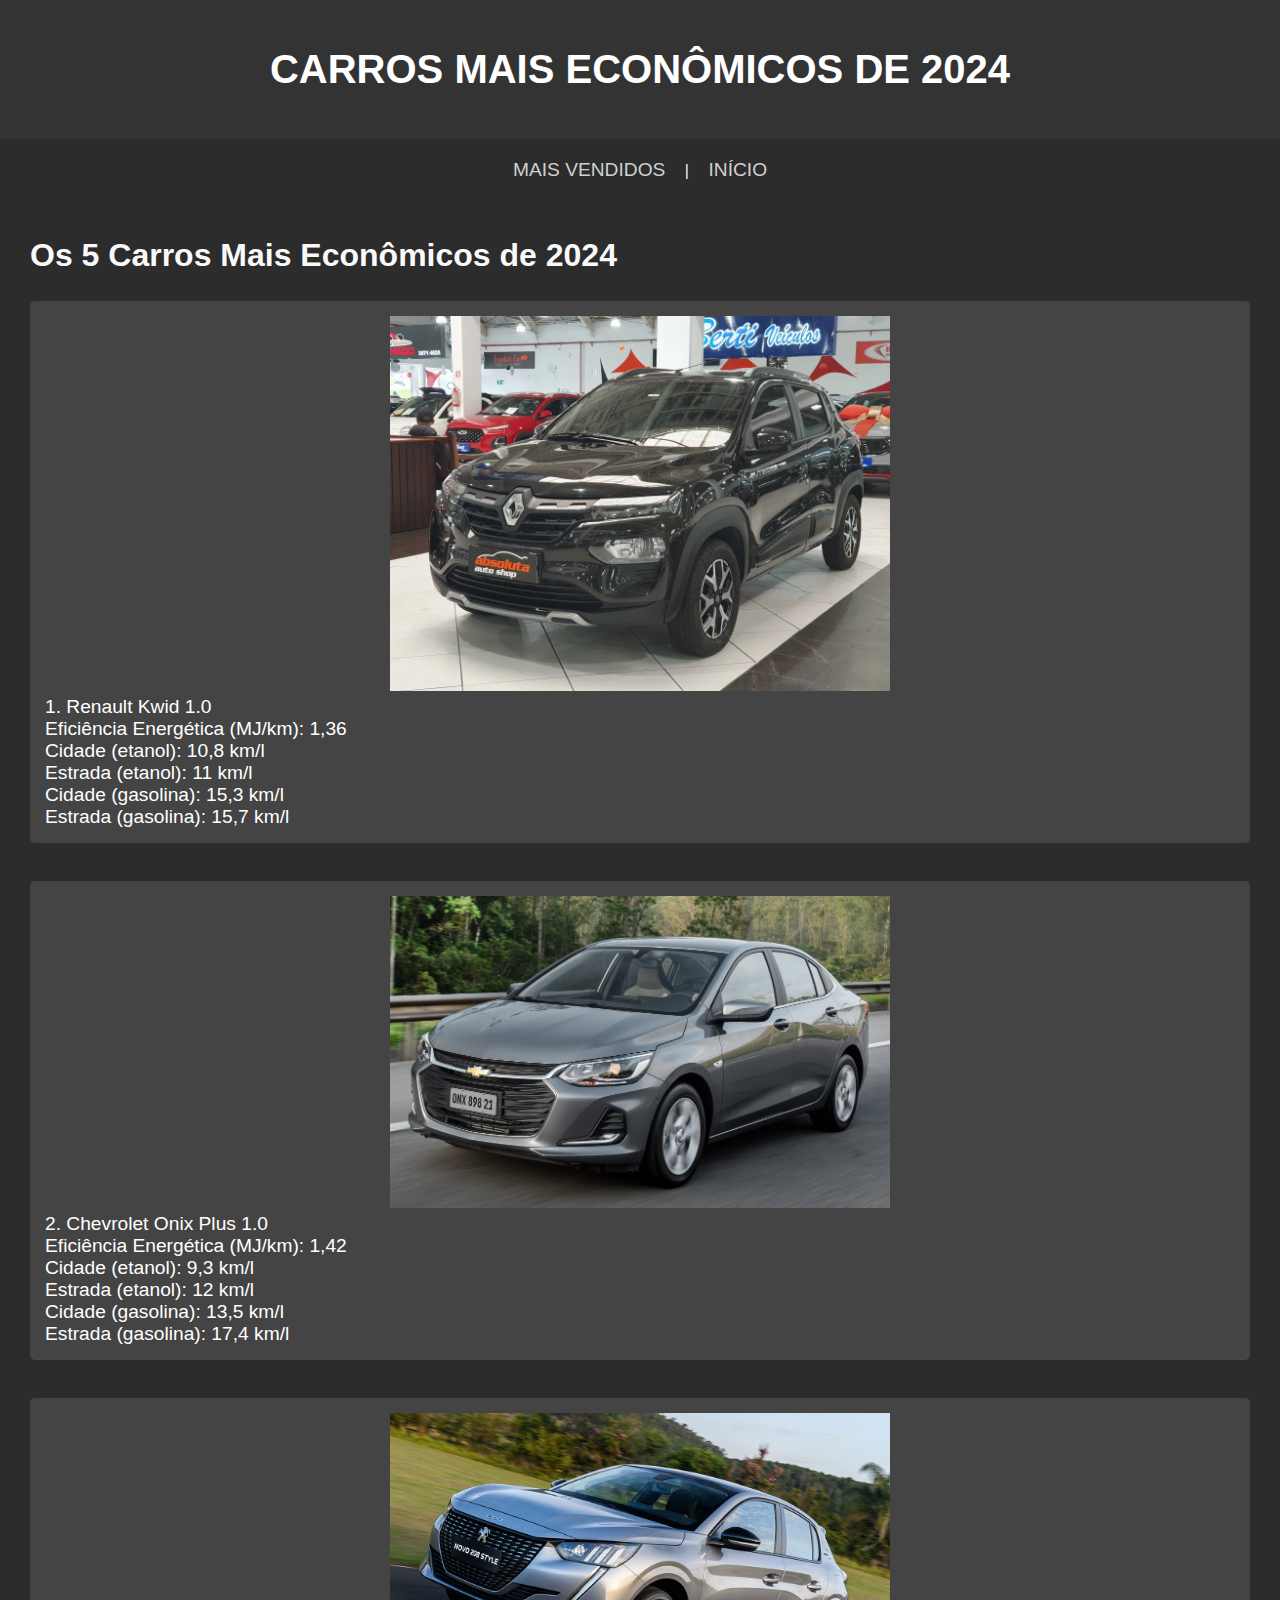
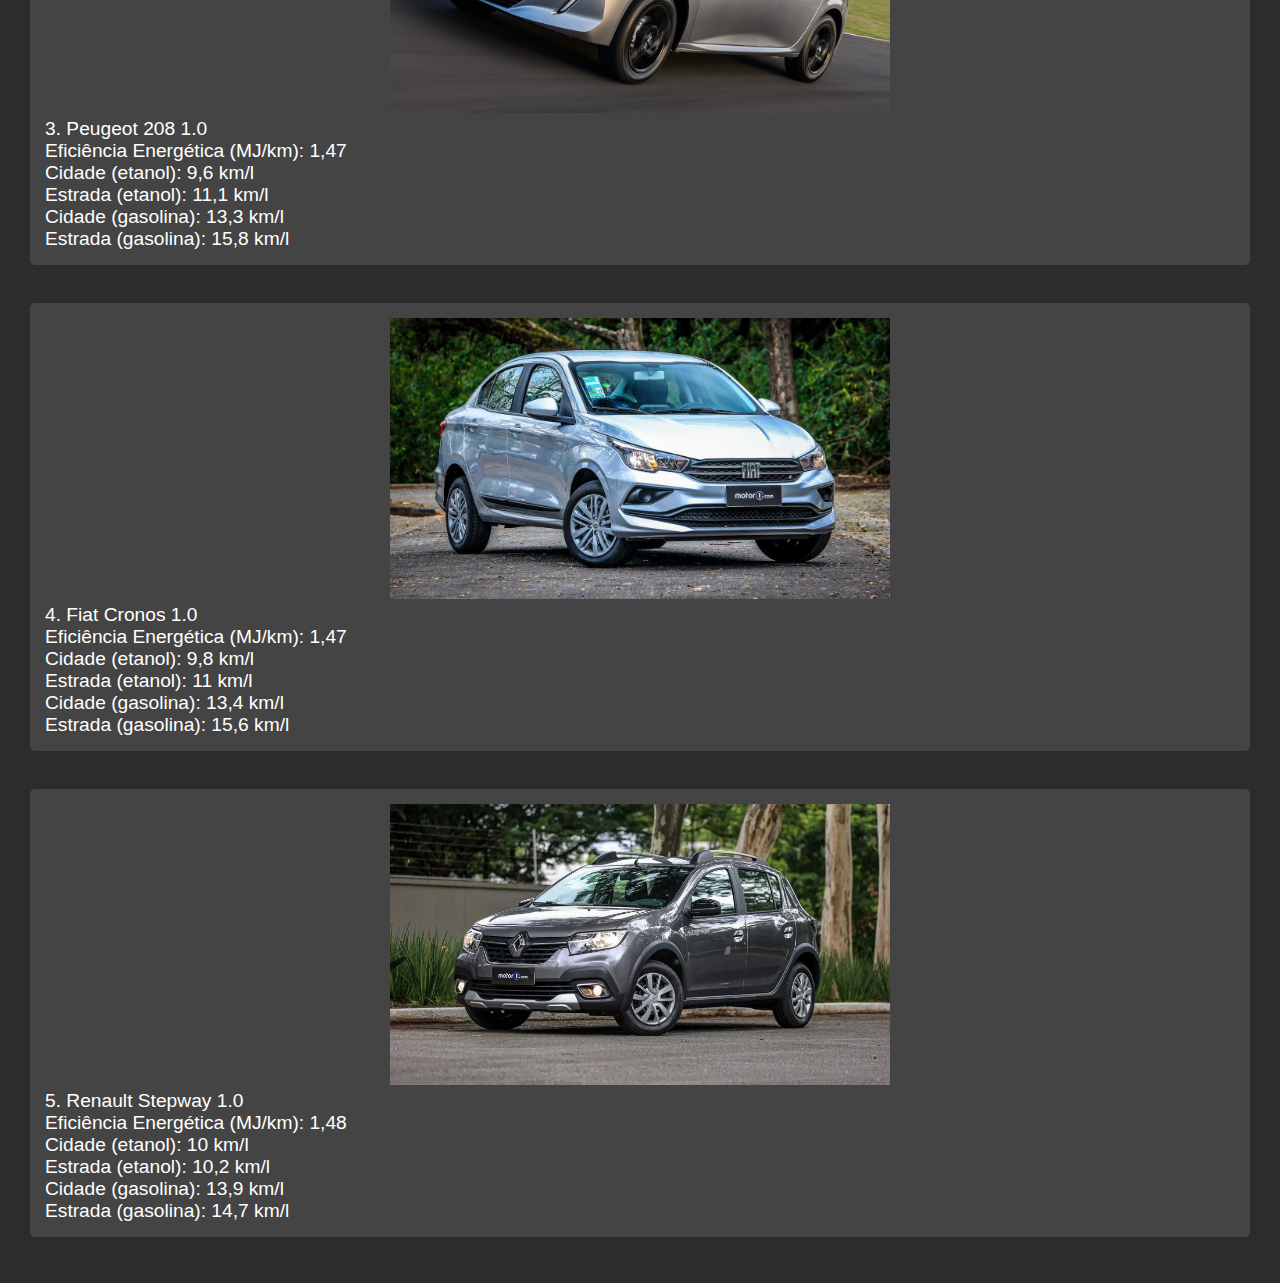
==== eco.html @ e5e627b8 "eco.html" ====
<!DOCTYPE html>
<html lang="en">
<head>
    <meta charset="UTF-8">
    <meta name="viewport" content="width=device-width, initial-scale=1.0">
    <title>CARROS DO MOMENTO</title>
    <style>
        /* Estilos gerais */
        body {
            background-color: #2c2c2c;
            color: #f1f1f1;
            font-family: Arial, sans-serif;
            margin: 0;
            padding: 0;
        }

        /* Estilo do topo */
        .containerTopo {
            background-color: #333;
            padding: 20px;
            text-align: center;
        }

        .containerPaginaTitulo {
            color: #fff;
            font-size: 2.5em;
        }

        /* Menu */
        .menu {
            text-align: center;
            margin-top: 20px;
        }

        .menu .link {
            color: #d1d1d1;
            text-decoration: none;
            font-size: 1.2em;
            margin: 0 15px;
        }

        .menuSeparator {
            color: #f1f1f1;
        }

        /* Estilo da lista de carros econômicos */
        .carrosEconomicos {
            padding: 30px;
            text-align: left;
        }

        .carrosEconomicos h2 {
            color: #f9f9f9;
            font-size: 2em;
        }

        .carrosEconomicos ul {
            list-style-type: none;
            padding: 0;
        }

        .carrosEconomicos ul li {
            background-color: #444;
            margin: 10px 0;
            padding: 15px;
            border-radius: 5px;
            font-size: 1.2em;
            color: #fff;
        }

        /* Centralização da imagem */
        .imagemCentralizada {
            text-align: center;
        }

        .imagemCentralizada img {
            max-width: 100%;
            height: auto;
        }

        /* Rodapé */
        .containerRodape {
            background-color: #333;
            color: #f1f1f1;
            text-align: center;
            padding: 10px;
            position: fixed;
            bottom: 0;
            width: 100%;
        }
    </style>
</head>
<body>
    <header>
        <div class="containerTopo">
            <h1 class="containerPaginaTitulo">CARROS MAIS ECONÔMICOS DE 2024</h1>
        </div>
        <div class="menu">
            <a href=".html" target="_blank" class="link">MAIS VENDIDOS</a>
            <span class="menuSeparator">|</span>
            <a href="html" target="_blank" class="link">INÍCIO</a>
        </div>
    </header>

    <div class="carrosEconomicos">
        <header>
            <h2>Os 5 Carros Mais Econômicos de 2024</h2>
        </header>

        <ul>  
            <li>
                <div class="imagemCentralizada">
                    <img src="kwid.webp" width="500px" height="500px" alt="Renault Kwid">
                </div>
                1. Renault Kwid 1.0<br>
                Eficiência Energética (MJ/km): 1,36<br>
                Cidade (etanol): 10,8 km/l<br>
                Estrada (etanol): 11 km/l<br>
                Cidade (gasolina): 15,3 km/l<br>
                Estrada (gasolina): 15,7 km/l
            </li><br>

            <li>
                <div class="imagemCentralizada">
                    <img src="Oinix.jpg" width="500px" height="500px" alt="Chevrolet Onix">
                </div>
                2. Chevrolet Onix Plus 1.0<br>
                Eficiência Energética (MJ/km): 1,42<br>
                Cidade (etanol): 9,3 km/l<br>
                Estrada (etanol): 12 km/l<br>
                Cidade (gasolina): 13,5 km/l<br>
                Estrada (gasolina): 17,4 km/l
            </li><br>

            <li>
                <div class="imagemCentralizada">
                    <img src="Peugeot.jpg" width="500px" height="500px" alt="Peugeot 208">
                </div>
                3. Peugeot 208 1.0<br>
                Eficiência Energética (MJ/km): 1,47<br>
                Cidade (etanol): 9,6 km/l<br>
                Estrada (etanol): 11,1 km/l<br>
                Cidade (gasolina): 13,3 km/l<br>
                Estrada (gasolina): 15,8 km/l
            </li><br>

            <li>
                <div class="imagemCentralizada">
                    <img src="fiat.jpg" width="500px" height="500px" alt="Fiat Cronos">
                </div>
                4. Fiat Cronos 1.0<br>
                Eficiência Energética (MJ/km): 1,47<br>
                Cidade (etanol): 9,8 km/l<br>
                Estrada (etanol): 11 km/l<br>
                Cidade (gasolina): 13,4 km/l<br>
                Estrada (gasolina): 15,6 km/l
            </li><br>

            <li>
                <div class="imagemCentralizada">
                    <img src="renault.jpg" width="500px" height="500px" alt="Renault Stepway">
                </div>
                5. Renault Stepway 1.0<br>
                Eficiência Energética (MJ/km): 1,48<br>
                Cidade (etanol): 10 km/l<br>
                Estrada (etanol): 10,2 km/l<br>
                Cidade (gasolina): 13,9 km/l<br>
                Estrada (gasolina): 14,7 km/l
            </li>
        </ul>
    </div>

</body>
</html>
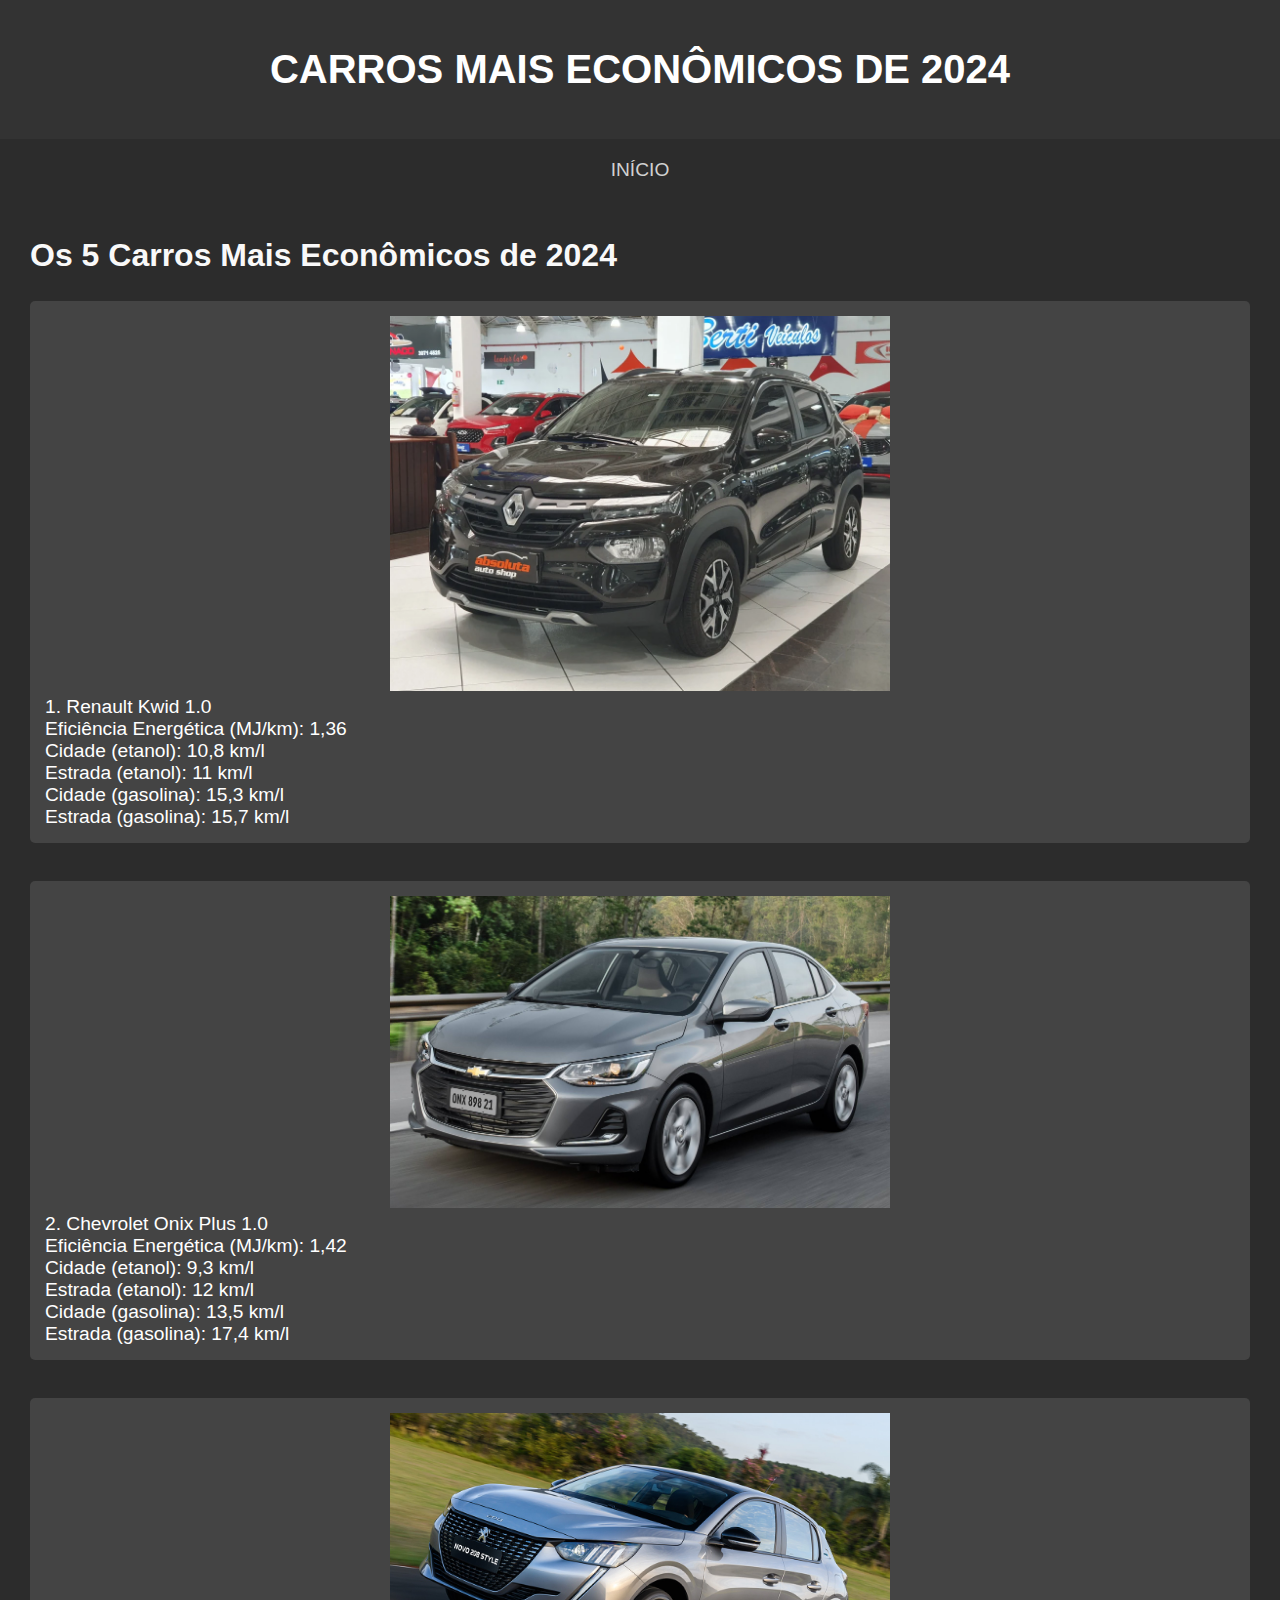
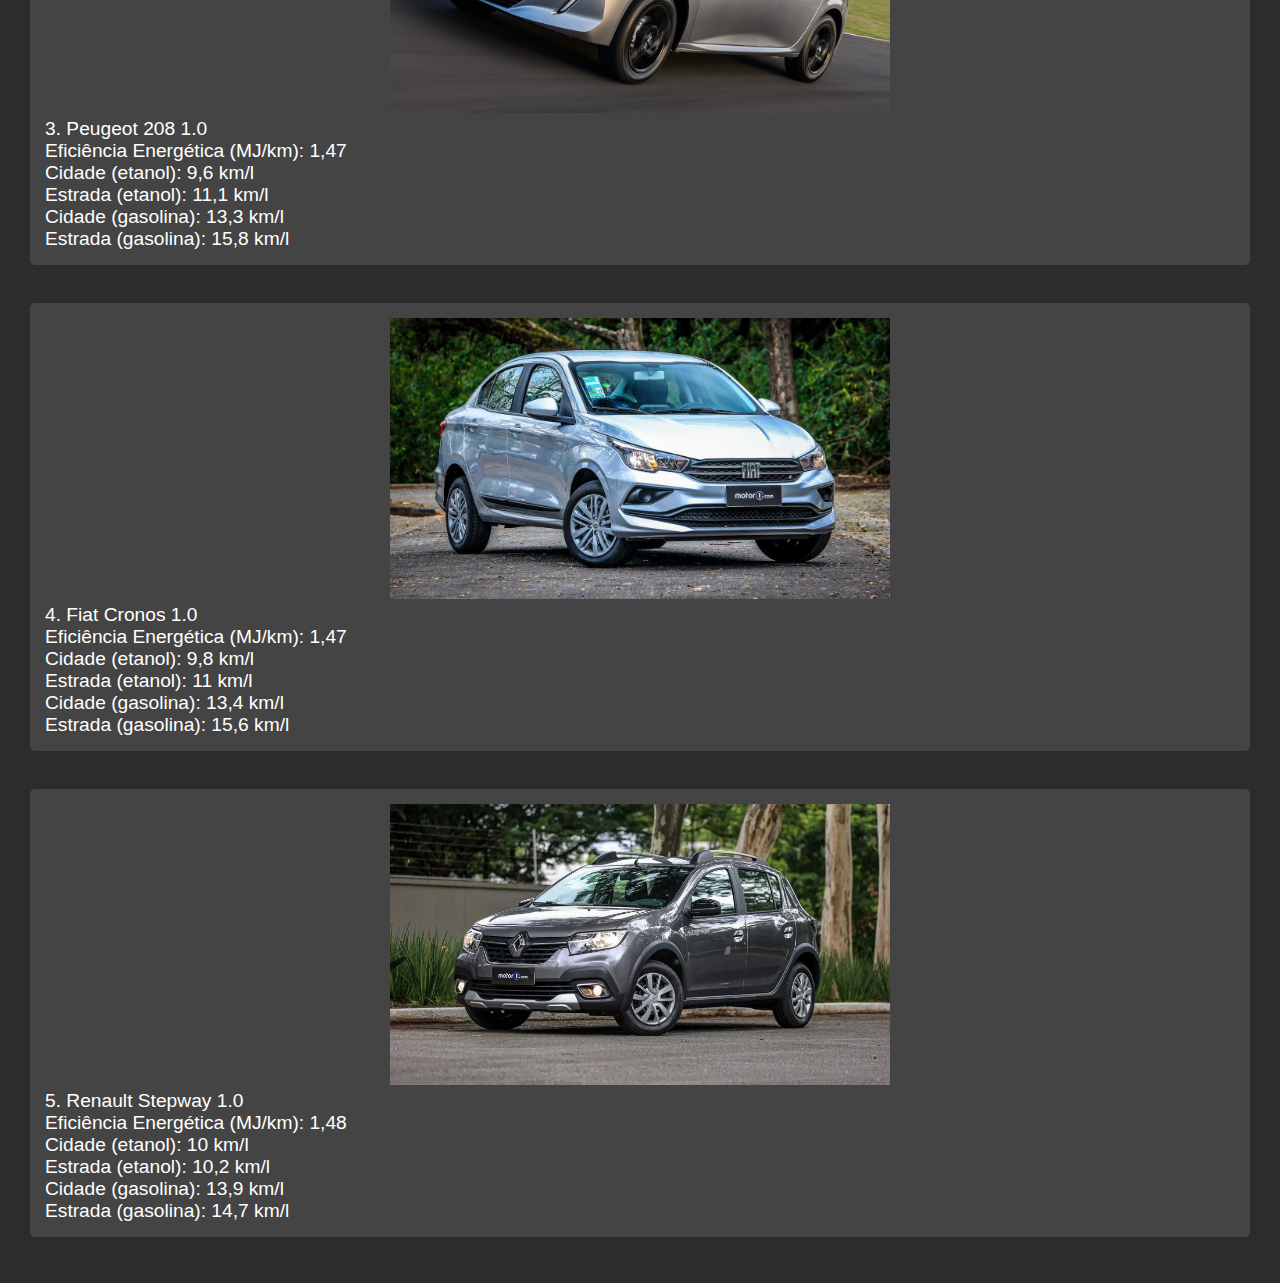
==== commit c6b694de: "eco.html" ====
--- a/eco.html
+++ b/eco.html
@@ -96,9 +96,8 @@
             <h1 class="containerPaginaTitulo">CARROS MAIS ECONÔMICOS DE 2024</h1>
         </div>
         <div class="menu">
-            <a href=".html" target="_blank" class="link">MAIS VENDIDOS</a>
-            <span class="menuSeparator">|</span>
-            <a href="html" target="_blank" class="link">INÍCIO</a>
+           
+            <a href="index.html" target="_blank" class="link">INÍCIO</a>
         </div>
     </header>
 
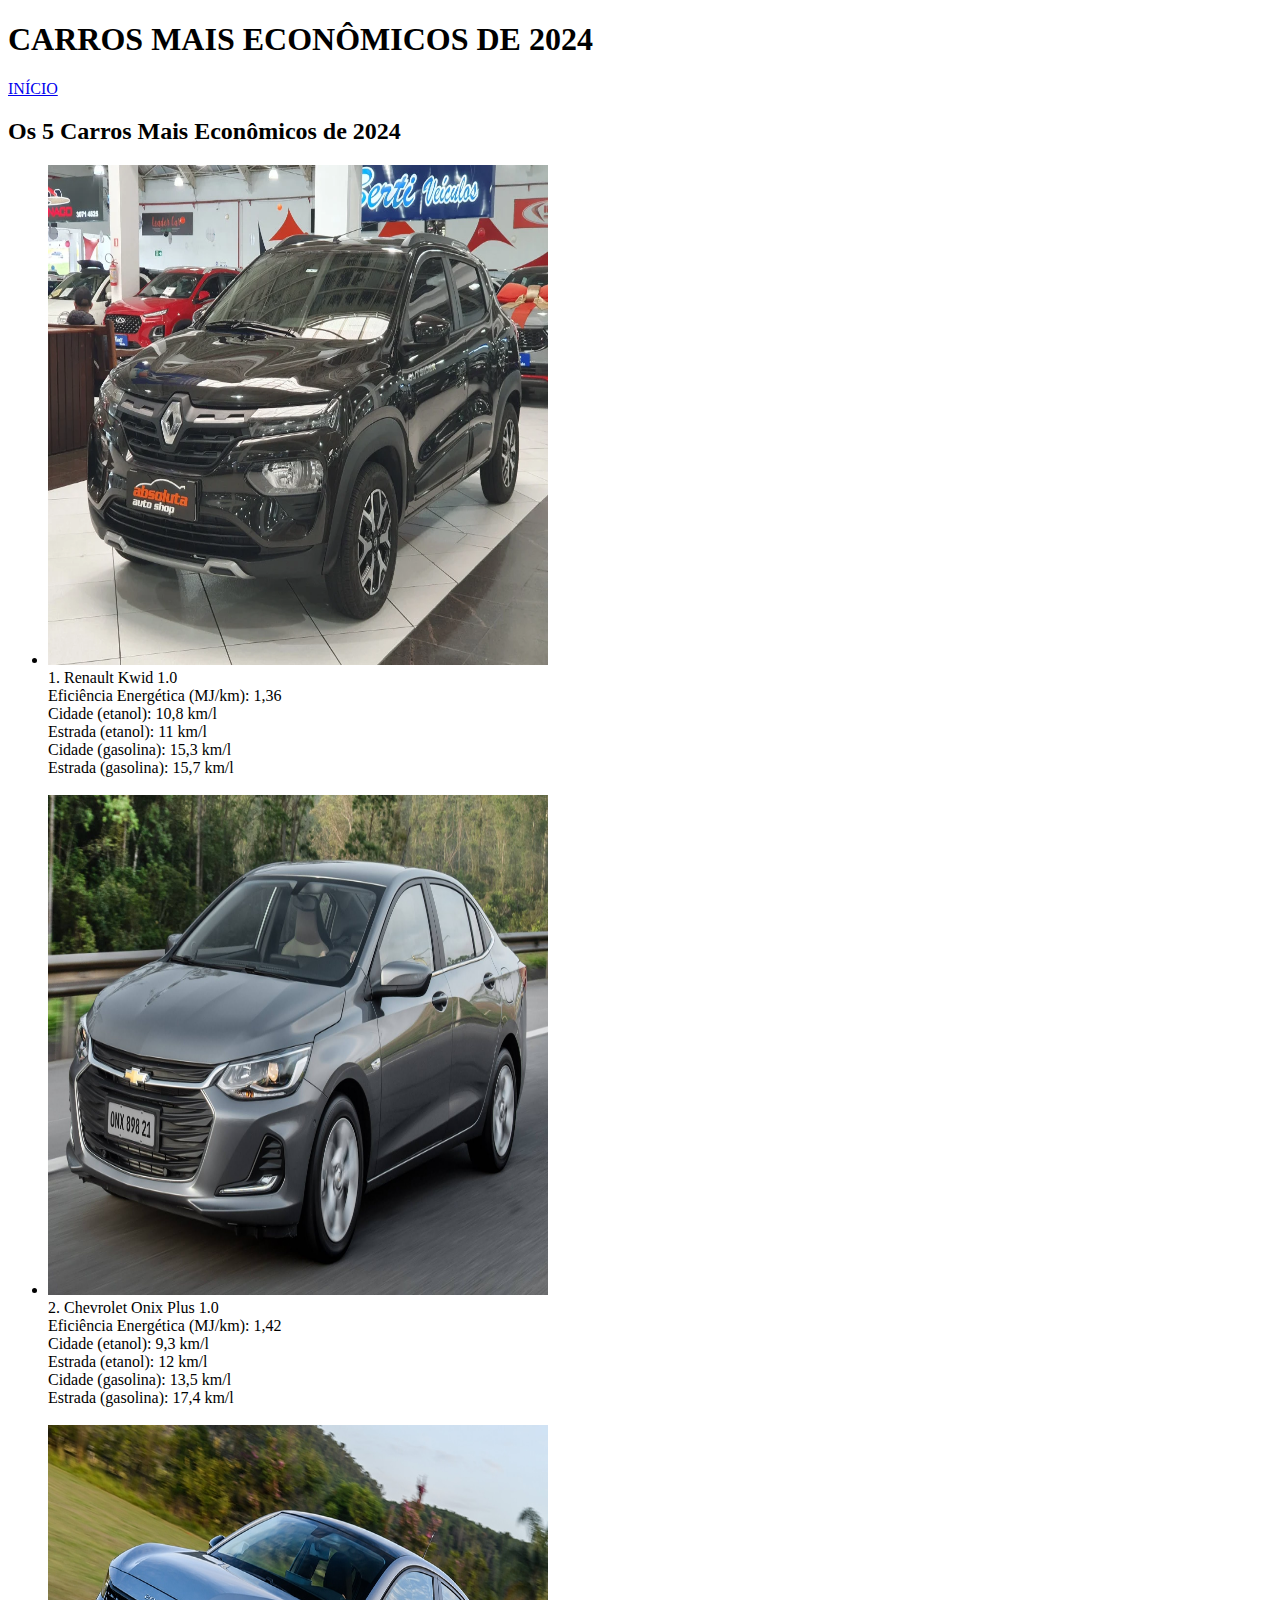
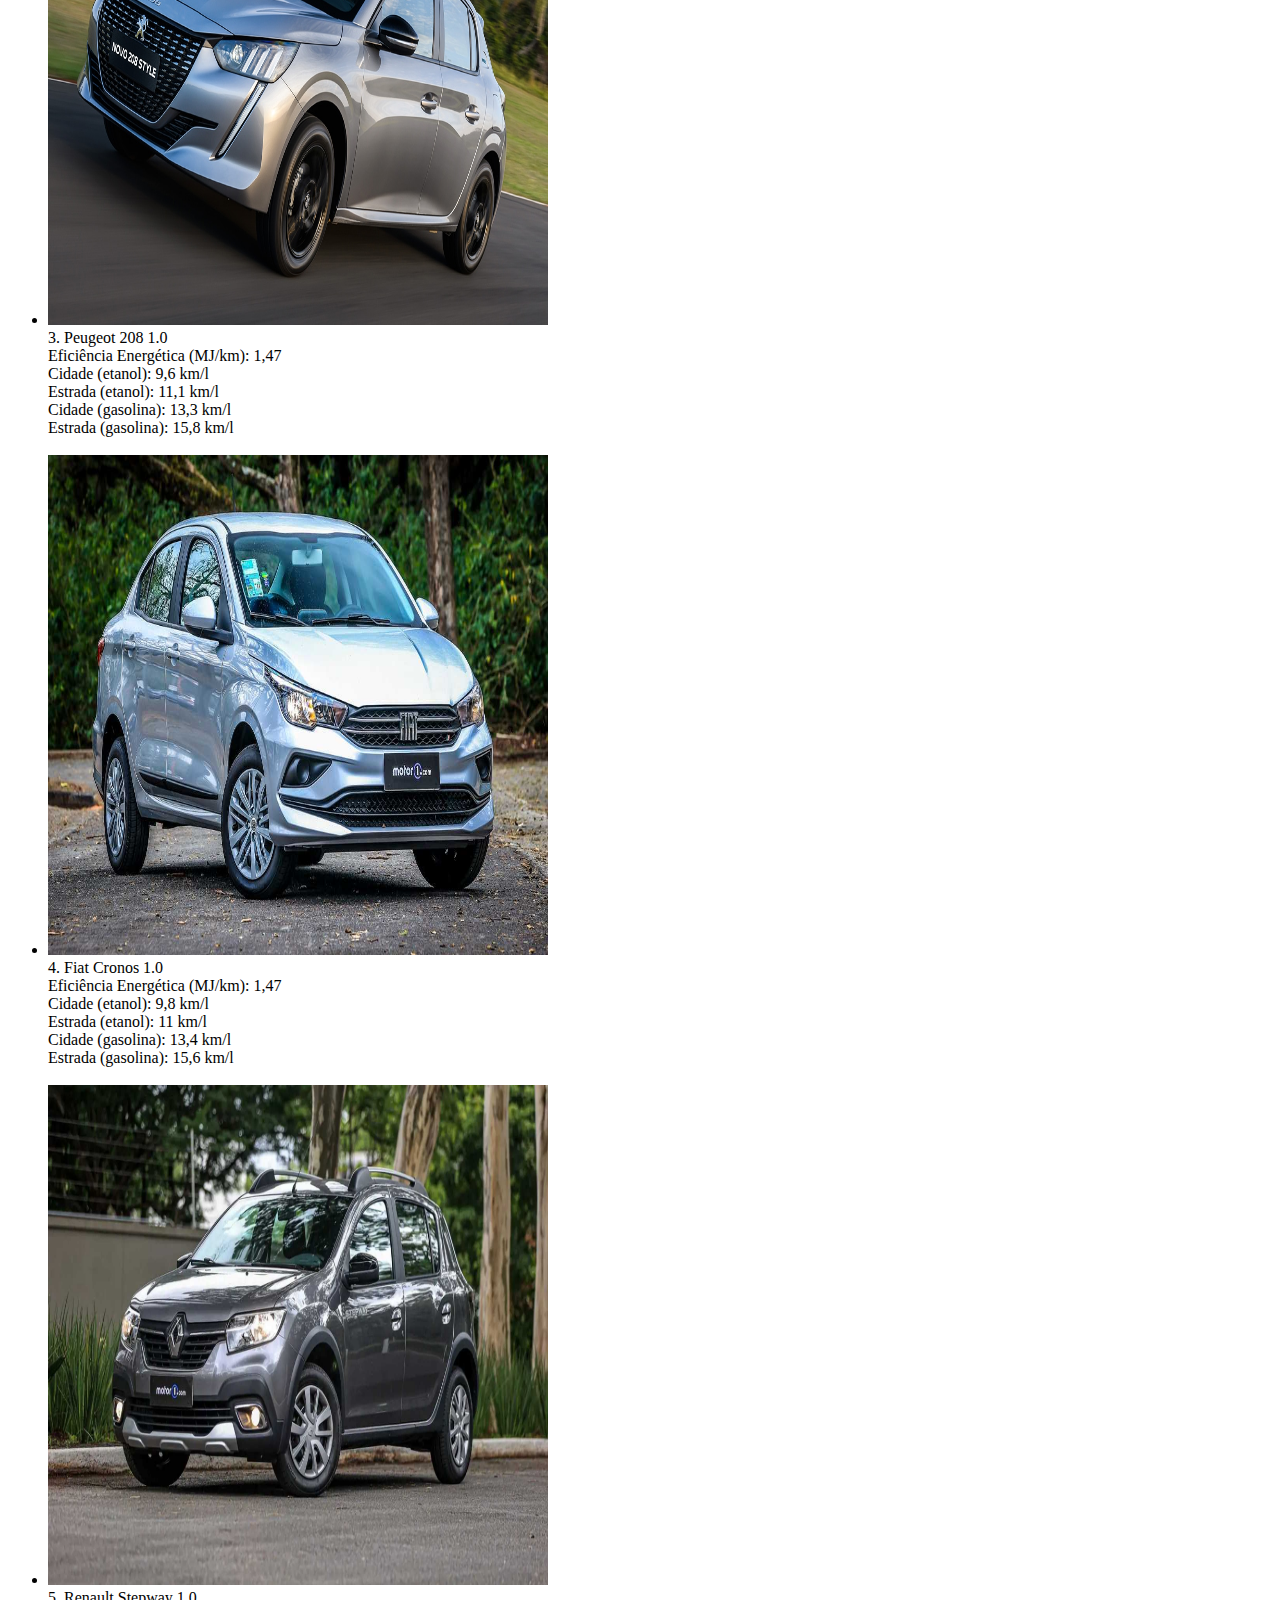
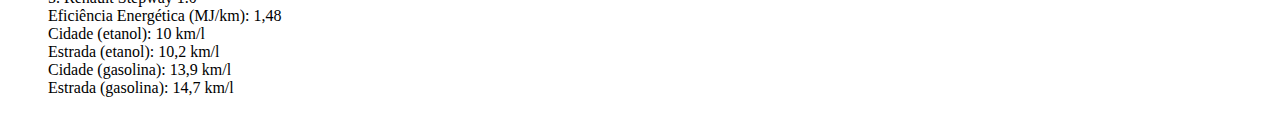
==== commit d41993a1: "Update eco.html" ====
--- a/eco.html
+++ b/eco.html
@@ -4,91 +4,7 @@
     <meta charset="UTF-8">
     <meta name="viewport" content="width=device-width, initial-scale=1.0">
     <title>CARROS DO MOMENTO</title>
-    <style>
-        /* Estilos gerais */
-        body {
-            background-color: #2c2c2c;
-            color: #f1f1f1;
-            font-family: Arial, sans-serif;
-            margin: 0;
-            padding: 0;
-        }
-
-        /* Estilo do topo */
-        .containerTopo {
-            background-color: #333;
-            padding: 20px;
-            text-align: center;
-        }
-
-        .containerPaginaTitulo {
-            color: #fff;
-            font-size: 2.5em;
-        }
-
-        /* Menu */
-        .menu {
-            text-align: center;
-            margin-top: 20px;
-        }
-
-        .menu .link {
-            color: #d1d1d1;
-            text-decoration: none;
-            font-size: 1.2em;
-            margin: 0 15px;
-        }
-
-        .menuSeparator {
-            color: #f1f1f1;
-        }
-
-        /* Estilo da lista de carros econômicos */
-        .carrosEconomicos {
-            padding: 30px;
-            text-align: left;
-        }
-
-        .carrosEconomicos h2 {
-            color: #f9f9f9;
-            font-size: 2em;
-        }
-
-        .carrosEconomicos ul {
-            list-style-type: none;
-            padding: 0;
-        }
-
-        .carrosEconomicos ul li {
-            background-color: #444;
-            margin: 10px 0;
-            padding: 15px;
-            border-radius: 5px;
-            font-size: 1.2em;
-            color: #fff;
-        }
-
-        /* Centralização da imagem */
-        .imagemCentralizada {
-            text-align: center;
-        }
-
-        .imagemCentralizada img {
-            max-width: 100%;
-            height: auto;
-        }
-
-        /* Rodapé */
-        .containerRodape {
-            background-color: #333;
-            color: #f1f1f1;
-            text-align: center;
-            padding: 10px;
-            position: fixed;
-            bottom: 0;
-            width: 100%;
-        }
-    </style>
+    <link rel="stylesheet" href="eco.css">
 </head>
 <body>
     <header>
@@ -96,8 +12,7 @@
             <h1 class="containerPaginaTitulo">CARROS MAIS ECONÔMICOS DE 2024</h1>
         </div>
         <div class="menu">
-           
-            <a href="index.html" target="_blank" class="link">INÍCIO</a>
+            <a href="eco.html" target="_blank" class="link">INÍCIO</a>
         </div>
     </header>
 
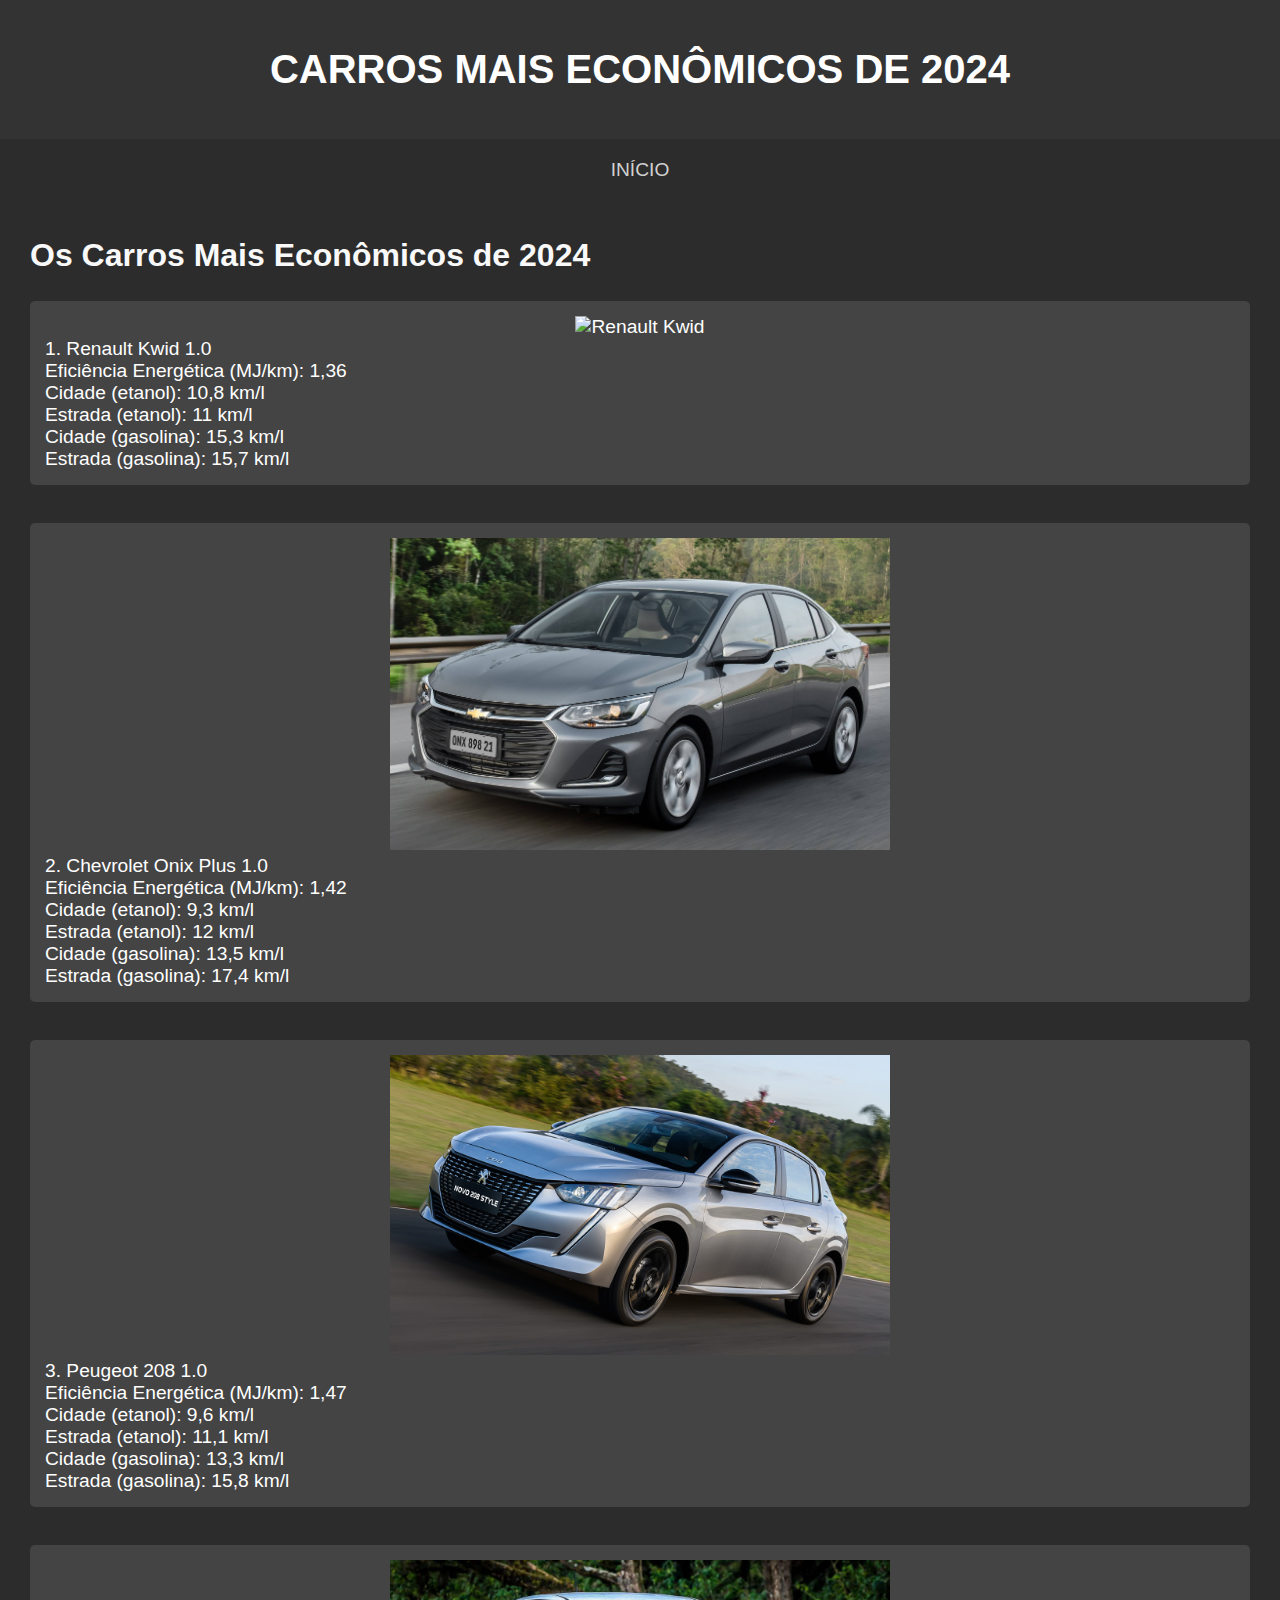
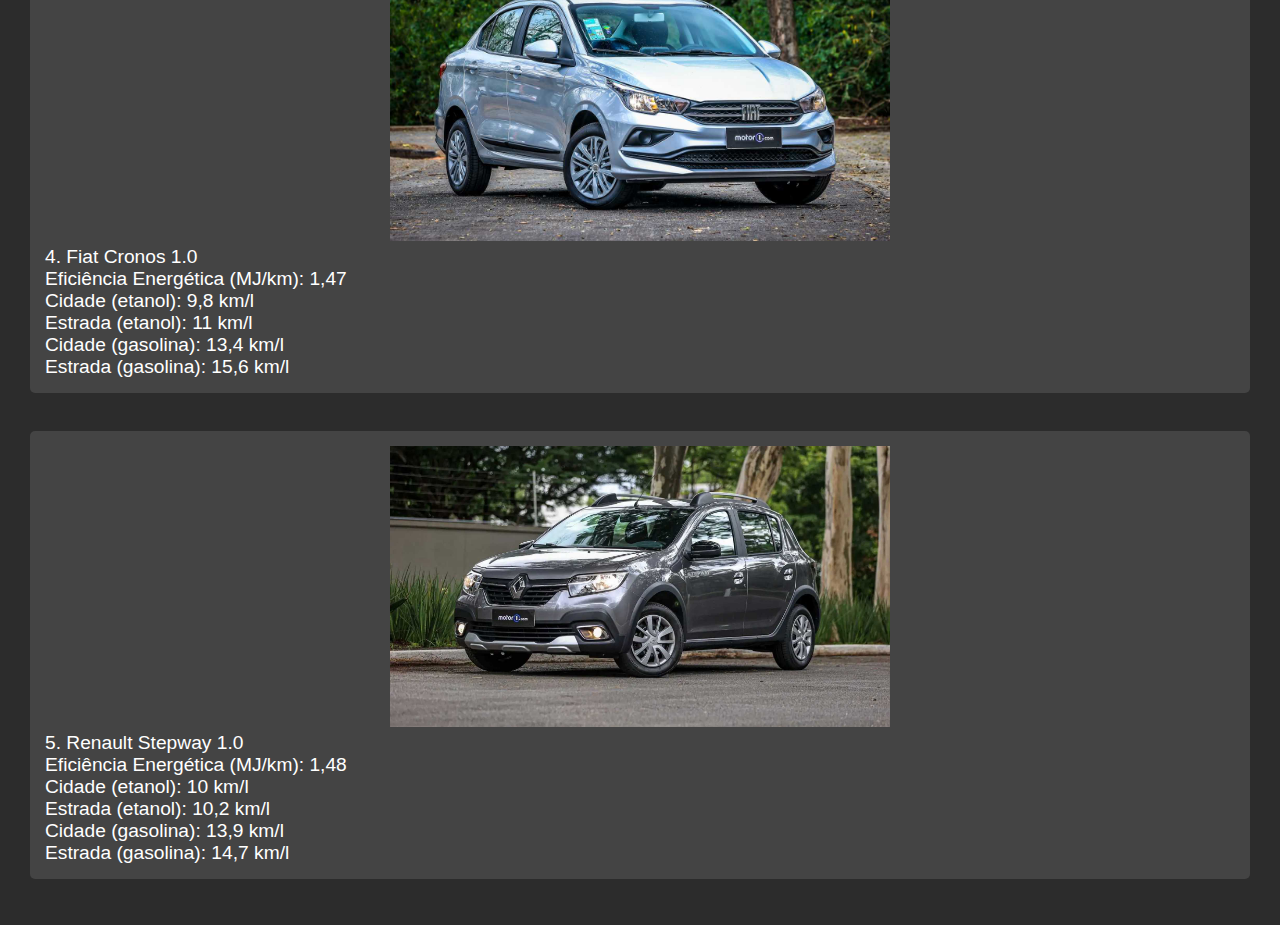
==== commit 6623b7d5: "eco.html" ====
--- a/eco.html
+++ b/eco.html
@@ -12,19 +12,19 @@
             <h1 class="containerPaginaTitulo">CARROS MAIS ECONÔMICOS DE 2024</h1>
         </div>
         <div class="menu">
-            <a href="eco.html" target="_blank" class="link">INÍCIO</a>
+            <a href="index.html" class="link">INÍCIO</a>
         </div>
     </header>
 
     <div class="carrosEconomicos">
         <header>
-            <h2>Os 5 Carros Mais Econômicos de 2024</h2>
+            <h2>Os Carros Mais Econômicos de 2024</h2>
         </header>
 
         <ul>  
             <li>
                 <div class="imagemCentralizada">
-                    <img src="kwid.webp" width="500px" height="500px" alt="Renault Kwid">
+                    <img src="kwid.png" width="500px" height="500px" alt="Renault Kwid">
                 </div>
                 1. Renault Kwid 1.0<br>
                 Eficiência Energética (MJ/km): 1,36<br>
--- a/eco.css
+++ b/eco.css
@@ -0,0 +1,83 @@
+/* Estilos gerais */
+body {
+    background-color: #2c2c2c;
+    color: #f1f1f1;
+    font-family: Arial, sans-serif;
+    margin: 0;
+    padding: 0;
+}
+
+/* Estilo do topo */
+.containerTopo {
+    background-color: #333;
+    padding: 20px;
+    text-align: center;
+}
+
+.containerPaginaTitulo {
+    color: #fff;
+    font-size: 2.5em;
+}
+
+/* Menu */
+.menu {
+    text-align: center;
+    margin-top: 20px;
+}
+
+.menu .link {
+    color: #d1d1d1;
+    text-decoration: none;
+    font-size: 1.2em;
+    margin: 0 15px;
+}
+
+.menuSeparator {
+    color: #f1f1f1;
+}
+
+/* Estilo da lista de carros econômicos */
+.carrosEconomicos {
+    padding: 30px;
+    text-align: left;
+}
+
+.carrosEconomicos h2 {
+    color: #f9f9f9;
+    font-size: 2em;
+}
+
+.carrosEconomicos ul {
+    list-style-type: none;
+    padding: 0;
+}
+
+.carrosEconomicos ul li {
+    background-color: #444;
+    margin: 10px 0;
+    padding: 15px;
+    border-radius: 5px;
+    font-size: 1.2em;
+    color: #fff;
+}
+
+/* Centralização da imagem */
+.imagemCentralizada {
+    text-align: center;
+}
+
+.imagemCentralizada img {
+    max-width: 100%;
+    height: auto;
+}
+
+/* Rodapé */
+.containerRodape {
+    background-color: #333;
+    color: #f1f1f1;
+    text-align: center;
+    padding: 10px;
+    position: fixed;
+    bottom: 0;
+    width: 100%;
+}
